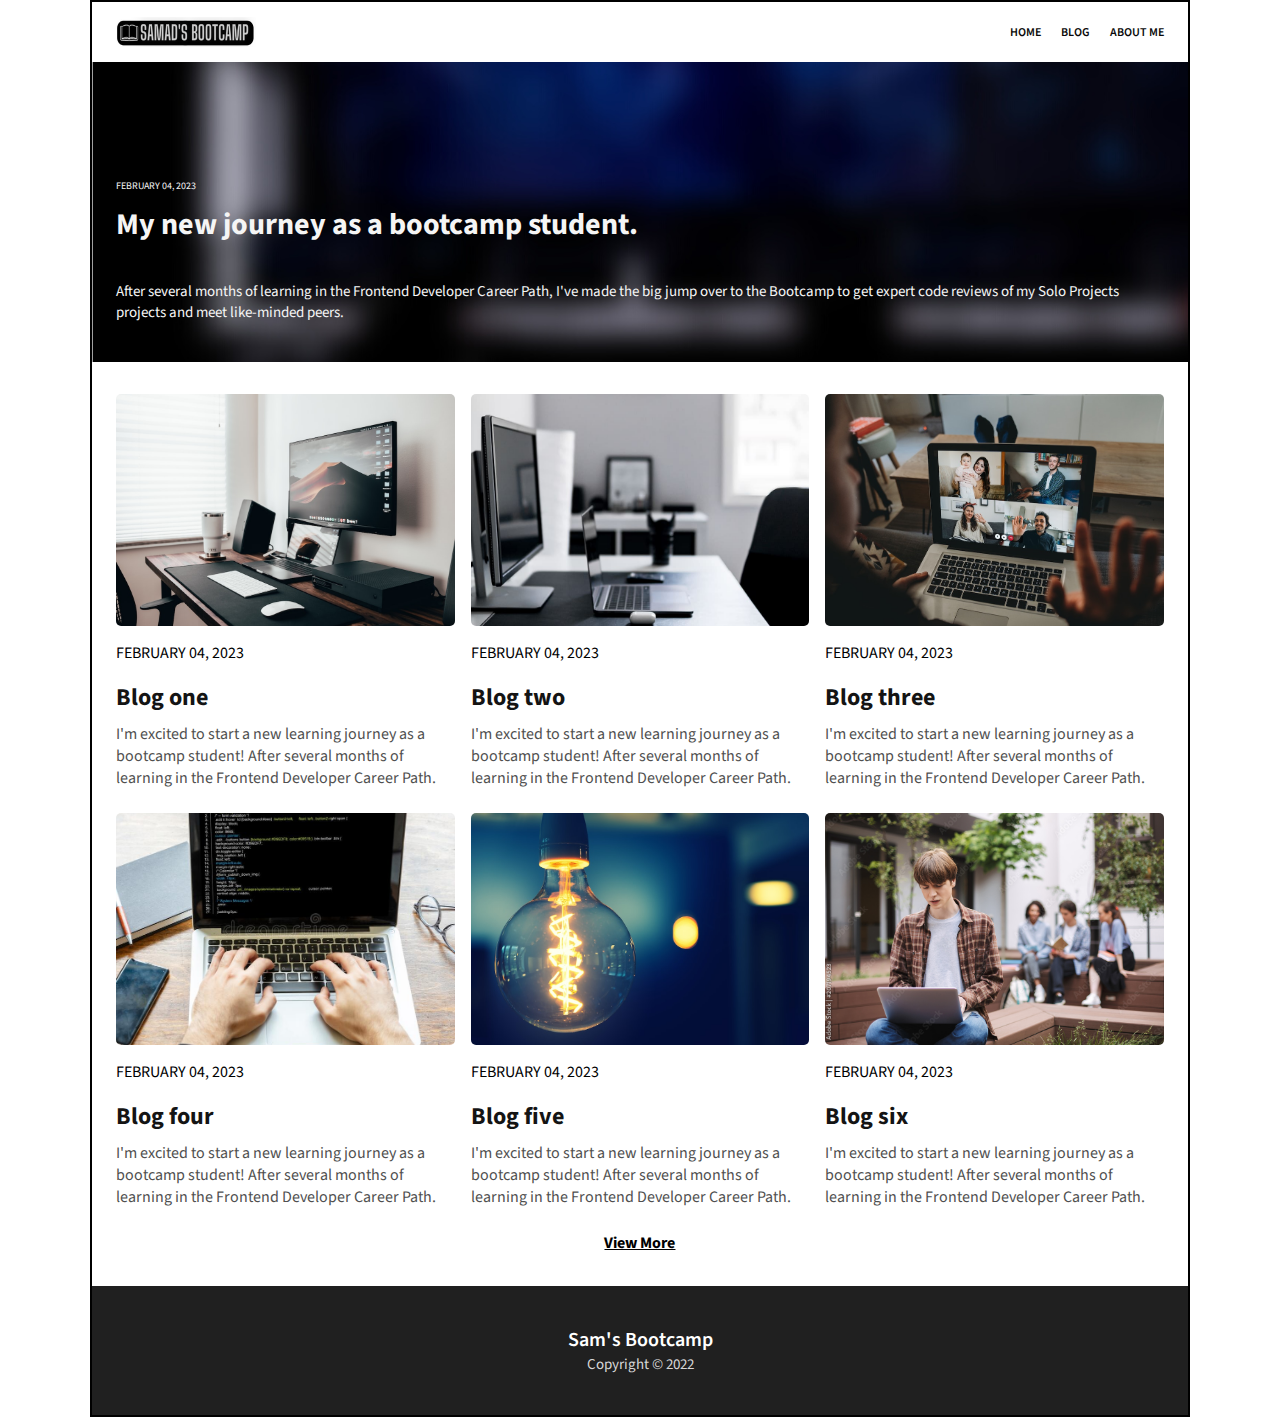
==== index.html @ 88334f23 "more minor fixes" ====
<!DOCTYPE html>
<html>
    <head>
        <title>My Learning Journal: Home</title>
         <!-- link to CSS -->
         <link rel="stylesheet" href="page1.css">
        
         <!-- google fonts -->
         <link rel="preconnect" href="https://fonts.googleapis.com">
         <link rel="preconnect" href="https://fonts.gstatic.com" crossorigin>
         <link href="https://fonts.googleapis.com/css2?family=Source+Sans+Pro:wght@400;600;700&display=swap" rel="stylesheet">
         
         <!-- making responsive web design  -->
         <meta name="viewport" content="width=device-width, initial-scale=1.0">    
    </head>
    <body>
        <div class="gridContainerPage1">
            <header>
                <img src="images/webLogo.png" alt="Simple dark themed desktop setup">
                <a href="/index.html" target="_self">HOME</a>
                <a href="/page2.html" target="_self">BLOG</a>
                <a href="/page3.html" target="_self">ABOUT ME</a>
            </header>

            <!-- title area -->
            <img src="images/img0.jpg" class="headingImg" alt="Simple dark themed desktop setup">
            <div class="headingImgText" >
                <p class="headingImgTextDate">FEBRUARY 04, 2023</p>
                <h1>My new journey as a bootcamp student.</h1>
                <p class="headingImgParagraph">
                    After several months of learning in the Frontend Developer 
                    Career Path, I've made the big jump over to the Bootcamp to
                    get expert code reviews of my Solo Projects projects and meet
                    like-minded peers.
                </p>
            </div>

            <!-- blogs grid container -->
            <section class="blogsGridContainer">

                <!-- individual blog 1-->
                <div class="individualBlog">
                    <img src="images/img1.jfif" alt="Simple dark themed desktop setup">
                    <p> FEBRUARY 04, 2023</p>
                    <h2>Blog one</h2>
                    <p>
                        I'm excited to start a new learning journey as a bootcamp student!
                        After several months of learning in the Frontend Developer Career
                        Path.
                    </p>
                </div>

             <!-- individual blog 2-->
             <div class="individualBlog">
                <img src="images/img2.jpg" alt="Simple dark themed desktop setup">
                <p> FEBRUARY 04, 2023</p>
                <h2>Blog two</h2>
                <p>
                    I'm excited to start a new learning journey as a bootcamp student!
                    After several months of learning in the Frontend Developer Career 
                    Path.
                </p>
            </div>

        
            <!-- individual blog 3-->
            <div class="individualBlog">
                <img src="images/img3.jpg" alt="Simple dark themed desktop setup">
                <p> FEBRUARY 04, 2023</p>
                <h2>Blog three</h2>
                <p>
                    I'm excited to start a new learning journey as a bootcamp student!
                    After several months of learning in the Frontend Developer Career
                    Path.
                </p>
            </div>
        
            <!-- individual blog 4-->
            <div class="individualBlog">
                <img src="images/img4.jpg" alt="Simple dark themed desktop setup">
                <p> FEBRUARY 04, 2023</p>
                <h2>Blog four</h2>
                <p>
                    I'm excited to start a new learning journey as a bootcamp student!
                    After several months of learning in the Frontend Developer Career
                    Path.
                </p>
            </div>
        
            <!-- individual blog 5-->
            <div class="individualBlog">
                <img src="images/img5.jfif" alt="Simple dark themed desktop setup">
                <p> FEBRUARY 04, 2023</p>
                <h2>Blog five</h2>
                <p>
                    I'm excited to start a new learning journey as a bootcamp student!
                    After several months of learning in the Frontend Developer Career 
                    Path.
                </p>
            </div>
        
            <!-- individual blog 6-->
            <div class="individualBlog">
                <img src="images/img6.jpg" alt="Simple dark themed desktop setup">
                <p> FEBRUARY 04, 2023</p>
                <h2>Blog six</h2>
                <p>
                    I'm excited to start a new learning journey as a bootcamp student!
                    After several months of learning in the Frontend Developer Career 
                    Path.
                </p>
            </div>    
                <!-- View more button -->
            <a class="viewMoreBtn" href="#">View More</a>
            </section>
            <!-- footer section -->
            <footer>
            </footer>
            <p class="footerText">Sam's Bootcamp<span>Copyright &#169 2022</span></p>
        </div>
    </body>
</html>
---- page1.css ----
*{
    box-sizing: border-box;

    /* background-color: rgba(255, 0, 0, 0.2); ; */

}
/* -------------------- LAYOUT PAGE 1----------------------- */

body{
    margin: 0;
    padding: 0;
    font-family: 'Source Sans Pro';

}
.gridContainerPage1{
    margin: 0 auto;
    min-width: 414px;
    max-width: 800px;
    border: 2px solid black;
    display: grid;
    grid-template-columns: 1.5em 1fr 1.5em;
    grid-template-rows: auto auto auto auto 1.5em 2em auto 2em 2em 65px 2em;
    grid-auto-rows: minmax(1em, auto);
    grid-template-areas: 
        "......        header        ......"
        "imgSectionZero imgSectionZero imgSectionZero"
        "imgSectionOne imgSectionOne imgSectionOne"
        ".             text          ."                             /* add all texts here*/
        "imgSectionTwo imgSectionTwo imgSectionTwo"
        "...... ...... ......"
        "...... blogs ......"
        "...... ...... ....."
        "footerStart footerStart footerStart"
        "...... footerText ......"
        "footerEnd footerEnd footerEnd";

}
/* header section PAGE 1 */
.gridContainerPage1 header{
    grid-area: header;
    display: flex;
    justify-content: end;
    align-items: center;
    height: 60px;
}
.gridContainerPage1 header img {
    margin-right: auto;
    width: 140px;
    height: 30px;
}
.gridContainerPage1 header a {
    margin-left: 20px;
    font-size: 12px;
    font-weight: 600;
    color: #090909;
    text-decoration: none;
}
.gridContainerPage1 header a:hover{
    color: grey;
    /* text-decoration: underline; */

} 

/* heading section page 1 */
.gridContainerPage1 .headingImg{
    grid-row: imgSectionZero-start / imgSectionTwo-end;
    grid-column: imgSectionOne-start / imgSectionOne-end;
    width:100%;
    height: 300px;
    object-fit: cover;

}
.gridContainerPage1 .headingImgText{
    grid-row: imgSectionOne-start / text-end;
    grid-column: text;
    color: whitesmoke;
    display: flex;
    flex-direction: column;
    justify-content: flex-end;
}

.gridContainerPage1 .headingImgText h1 {
    margin-top: 0;
    font-weight: 700;
    font-size: 30px;
}
.gridContainerPage1 .headingImgTextDate{
    font-size: 10px;
    padding: 0;
}
.gridContainerPage1 .headingImgParagraph{
    font-size: 15px;
}


/* blogs grid section */
.blogsGridContainer {
    grid-area: blogs;
    grid-template-columns: 1fr;
    display: grid;
    row-gap: 1rem;
}

.individualBlog{
    display: flex;
    flex-direction: column;
    justify-content: space-around;
}

.individualBlog p:first-of-type {
    margin: 1rem 0 0 0; 
    font-weight: 400;
}
.individualBlog p:last-of-type {
    margin: 0.5em 0;
    color: #505050;
}
.individualBlog h2 {
    font-size: 24px;
    font-weight: 700; 
    margin: 1rem 0 0 0;
    color: #141414;

}

.blogsGridContainer img{
    height: 232px;
    width: 100%;
    object-fit: cover;
    border-radius: 5px;
}

.viewMoreBtn {
    justify-self: center;
    color: black;
    font-weight: 700;
    text-decoration: underline;
}
.viewMoreBtn:hover{
    color: grey;
}
/* ------------------ FOOTER section --------------- */
footer{
    grid-row: footerStart / footerEnd;
    grid-column: footerStart;
    background-color: #202020;
}
.footerText{
    font-size: 20px;
    font-weight: 600;
    text-align: center;
    grid-area: footerText;
    color: white;
    justify-self: center;
    align-self: center;
}
.footerText span{
    display: block;
    font-size: 15px;
    color: #D7D7D7;
    font-weight: 400;
}
/* img{
    width: 100px;
} */

@media screen and (min-width: 801px){

    .gridContainerPage1{
        max-width: 1100px;
    }
    .blogsGridContainer{
        grid-template-columns: 1fr 1fr 1fr;
        grid-template-areas:
            "blog blog blog"
            "blog blog blog"
            "btn btn btn";
        gap: 1em
    }
    .blogsGridContainer img{
        grid-area:blog;
        width: 100%;
        height: 232px;
    }
    .viewMoreBtn {
        grid-area: btn;
    }
}
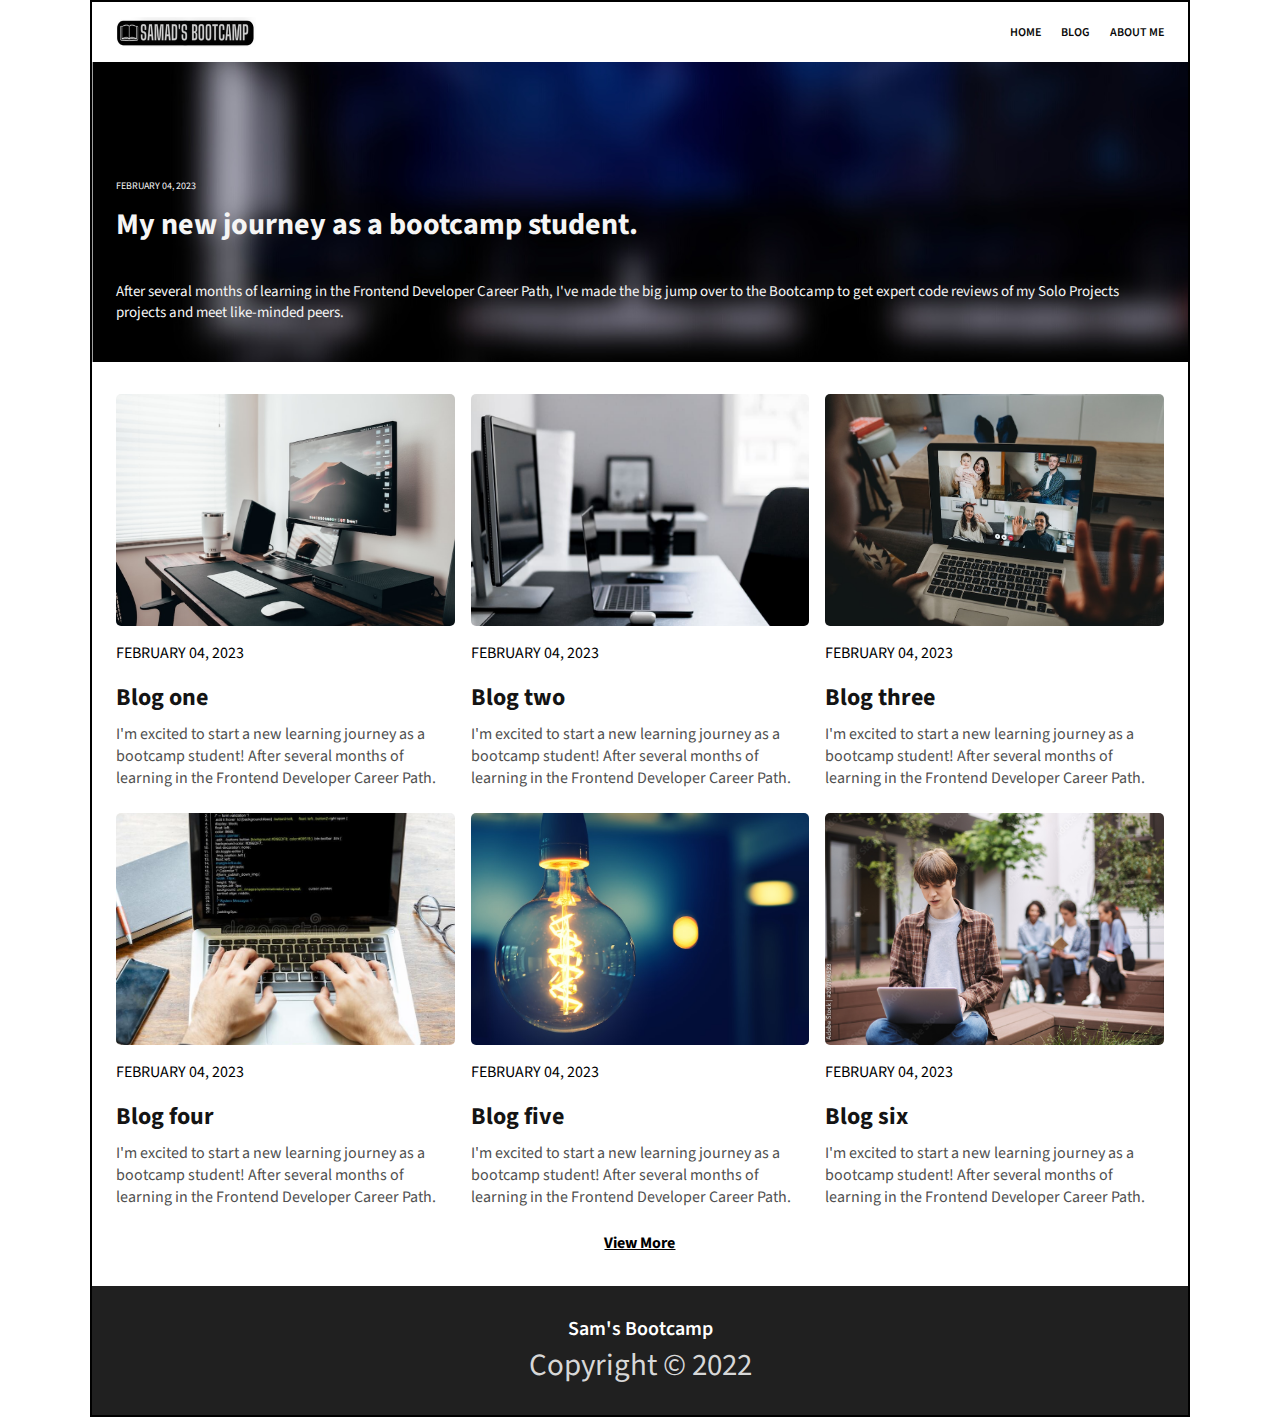
==== commit 2bd962fe: "Minor changes" ====
--- a/index.html
+++ b/index.html
@@ -1,7 +1,7 @@
 <!DOCTYPE html>
 <html>
     <head>
-        <title>My Learning Journal: Home</title>
+        <title>Samads Bootcamp - Home</title>
          <!-- link to CSS -->
          <link rel="stylesheet" href="page1.css">
         
--- a/page1.css
+++ b/page1.css
@@ -50,7 +50,7 @@
 }
 .gridContainerPage1 header a {
     margin-left: 20px;
-    font-size: 12px;
+    font-size: 0.75rem;
     font-weight: 600;
     color: #090909;
     text-decoration: none;
@@ -82,14 +82,14 @@
 .gridContainerPage1 .headingImgText h1 {
     margin-top: 0;
     font-weight: 700;
-    font-size: 30px;
+    font-size: 1.875rem;
 }
 .gridContainerPage1 .headingImgTextDate{
-    font-size: 10px;
+    font-size: 0.625rem;
     padding: 0;
 }
 .gridContainerPage1 .headingImgParagraph{
-    font-size: 15px;
+    font-size: 0.9375rem;
 }
 
 
@@ -116,7 +116,7 @@
     color: #505050;
 }
 .individualBlog h2 {
-    font-size: 24px;
+    font-size: 1.5rem;
     font-weight: 700; 
     margin: 1rem 0 0 0;
     color: #141414;
@@ -146,7 +146,7 @@
     background-color: #202020;
 }
 .footerText{
-    font-size: 20px;
+    font-size: 1.25rem;
     font-weight: 600;
     text-align: center;
     grid-area: footerText;
@@ -156,7 +156,7 @@
 }
 .footerText span{
     display: block;
-    font-size: 15px;
+    font-size: 1.9375rem;
     color: #D7D7D7;
     font-weight: 400;
 }
